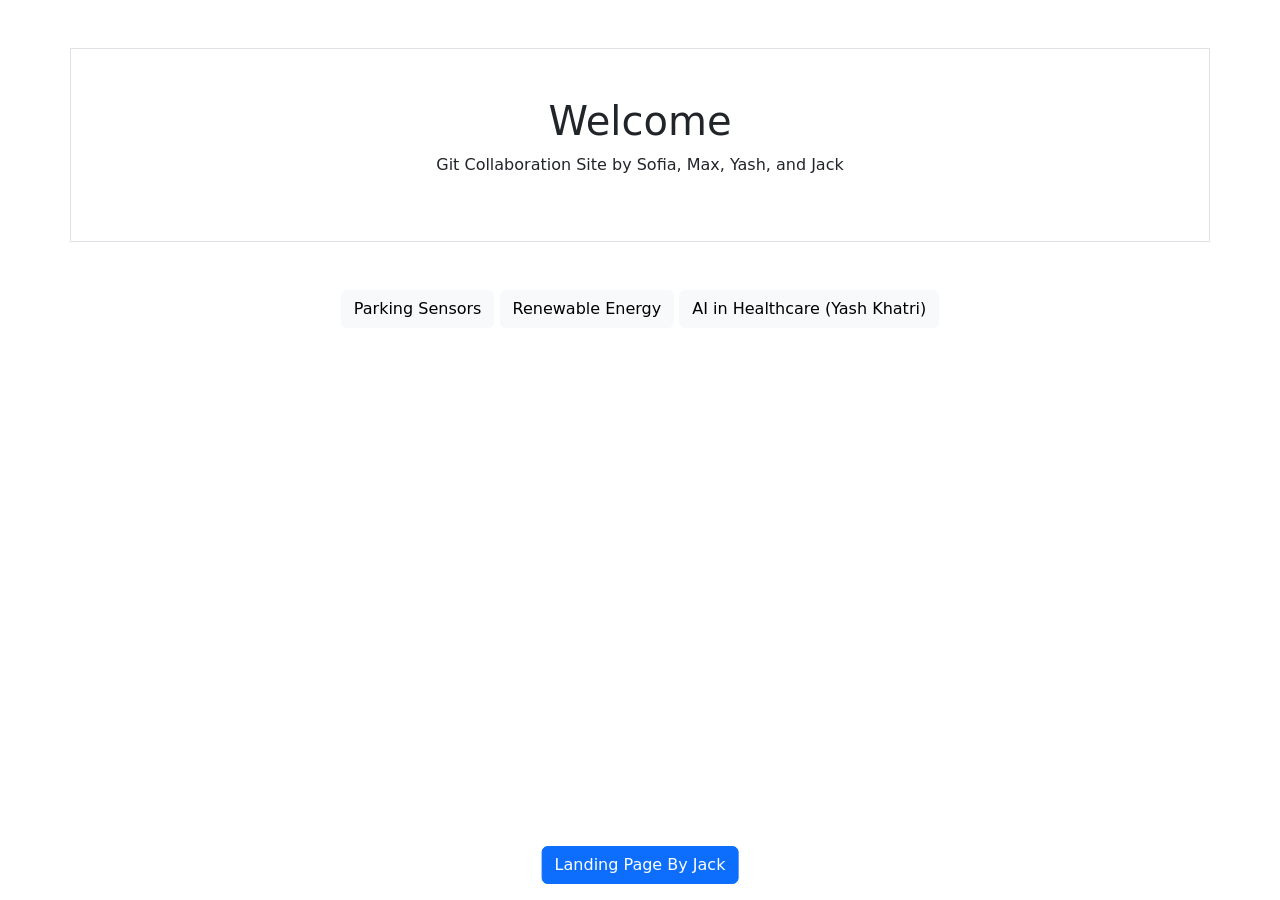
==== index.html @ f8ce2306 "modified:   index.html" ====
<!DOCTYPE html>
<html lang="en-us">

<head>
    <meta charset="utf-8">
    <meta name="viewport" content="width=device-width">
    <title>Git Collaboration</title>
    <!-- Latest compiled and minified CSS -->
    <link href="https://cdn.jsdelivr.net/npm/bootstrap@5.3.8/dist/css/bootstrap.min.css" rel="stylesheet">

    <!-- Latest compiled JavaScript -->
    <script src="https://cdn.jsdelivr.net/npm/bootstrap@5.3.8/dist/js/bootstrap.bundle.min.js"></script>
</head>

<body>
    <div class="container p-5 my-5 border text-center">
        <h1>Welcome</h1>
        <p>Git Collaboration Site by Sofia, Max, Yash, and Jack</p>
    </div>

    <div class="text-center">
    <a href="parking_sensors.html" class="btn btn-light">
        Parking Sensors
    </a>

    <a href="renewableEnergy.html" class="btn btn-light">
        Renewable Energy
    </a>

    <a href="AI in healthcare.html" class="btn btn-light">
        AI in Healthcare (Yash Khatri)
    </a>
</div>
</div>

<button type="button"
        class="btn btn-primary position-fixed bottom-0 start-50 translate-middle-x mb-3"
        data-bs-toggle="modal"
        data-bs-target="#myModal">
    Landing Page By Jack
</button>
    
<div class="modal" id="myModal">
  <div class="modal-dialog">
    <div class="modal-content">

      <div class="modal-header">
        <h4 class="modal-title">Landing Page by Jack Politi</h4>
        <button type="button" class="btn-close" data-bs-dismiss="modal"></button>
      </div>

      <div class="modal-body">
        LinkedIN: <a href="https://www.linkedin.com/in/jack-politi/">Jack Politi</a>
        <p>
        GitHub: <a href="https://github.com/kelpdude89">kelpdude89</a>
      </div>

      <!-- Modal footer -->
      <div class="modal-footer">
        <button type="button" class="btn btn-danger" data-bs-dismiss="modal">Close</button>
      </div>

    </div>
  </div>
</div>
</body>

</html>
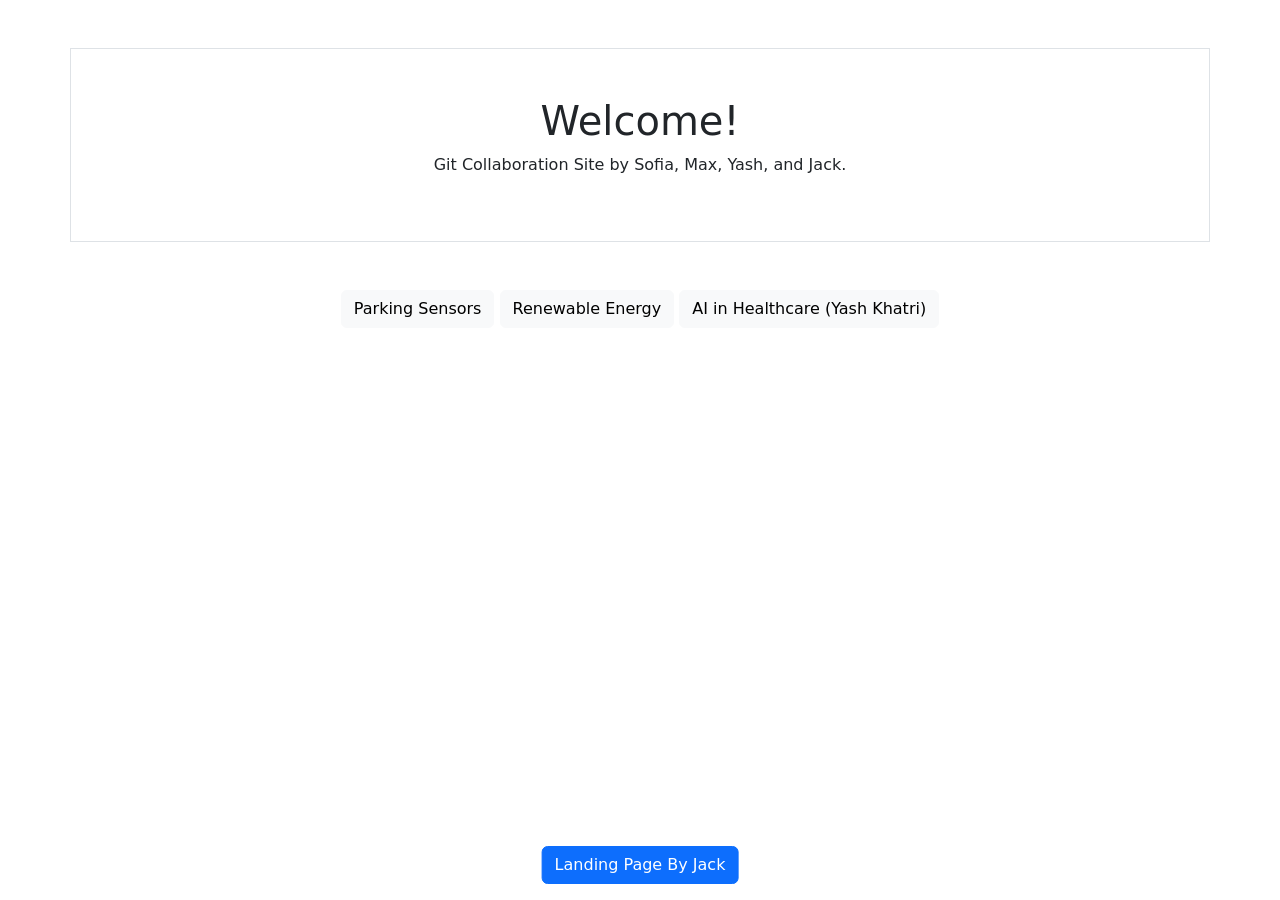
==== commit b82d8704: "modified:   index.html" ====
--- a/index.html
+++ b/index.html
@@ -14,8 +14,8 @@
 
 <body>
     <div class="container p-5 my-5 border text-center">
-        <h1>Welcome</h1>
-        <p>Git Collaboration Site by Sofia, Max, Yash, and Jack</p>
+        <h1>Welcome!</h1>
+        <p>Git Collaboration Site by Sofia, Max, Yash, and Jack.</p>
     </div>
 
     <div class="text-center">
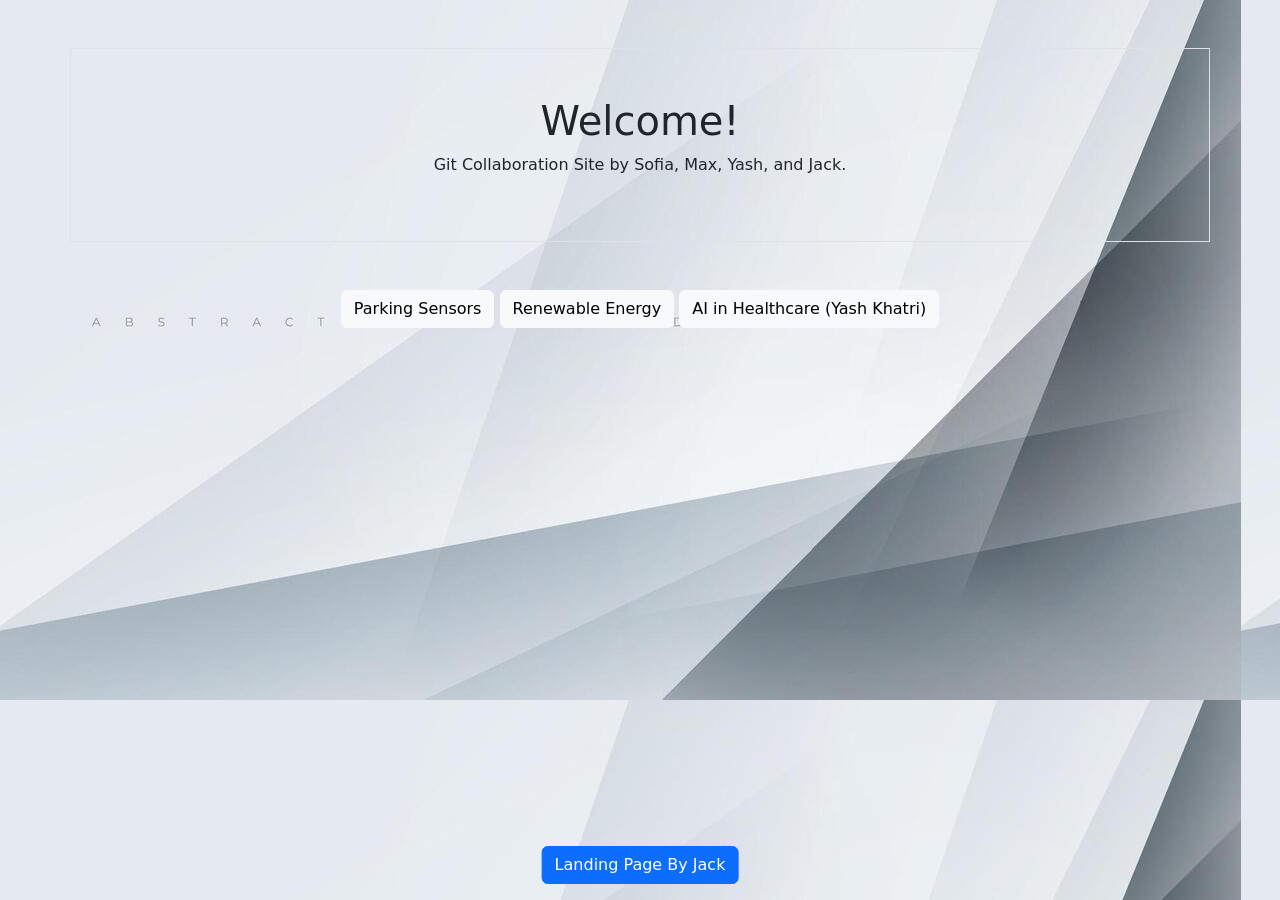
==== commit a85bba8f: "changes" ====
--- a/index.html
+++ b/index.html
@@ -10,6 +10,7 @@
 
     <!-- Latest compiled JavaScript -->
     <script src="https://cdn.jsdelivr.net/npm/bootstrap@5.3.8/dist/js/bootstrap.bundle.min.js"></script>
+    <link rel= "stylesheet" href="index_styling.css">
 </head>
 
 <body>
@@ -50,7 +51,7 @@
       </div>
 
       <div class="modal-body">
-        LinkedIN: <a href="https://www.linkedin.com/in/jack-politi/">Jack Politi</a>
+        LinkedIn: <a href="https://www.linkedin.com/in/jack-politi/">Jack Politi</a>
         <p>
         GitHub: <a href="https://github.com/kelpdude89">kelpdude89</a>
       </div>
--- a/index_styling.css
+++ b/index_styling.css
@@ -0,0 +1,6 @@
+body {
+    background-color: rgb(117, 240, 240);
+    background-image: url('index_background.jpg');
+
+}
+
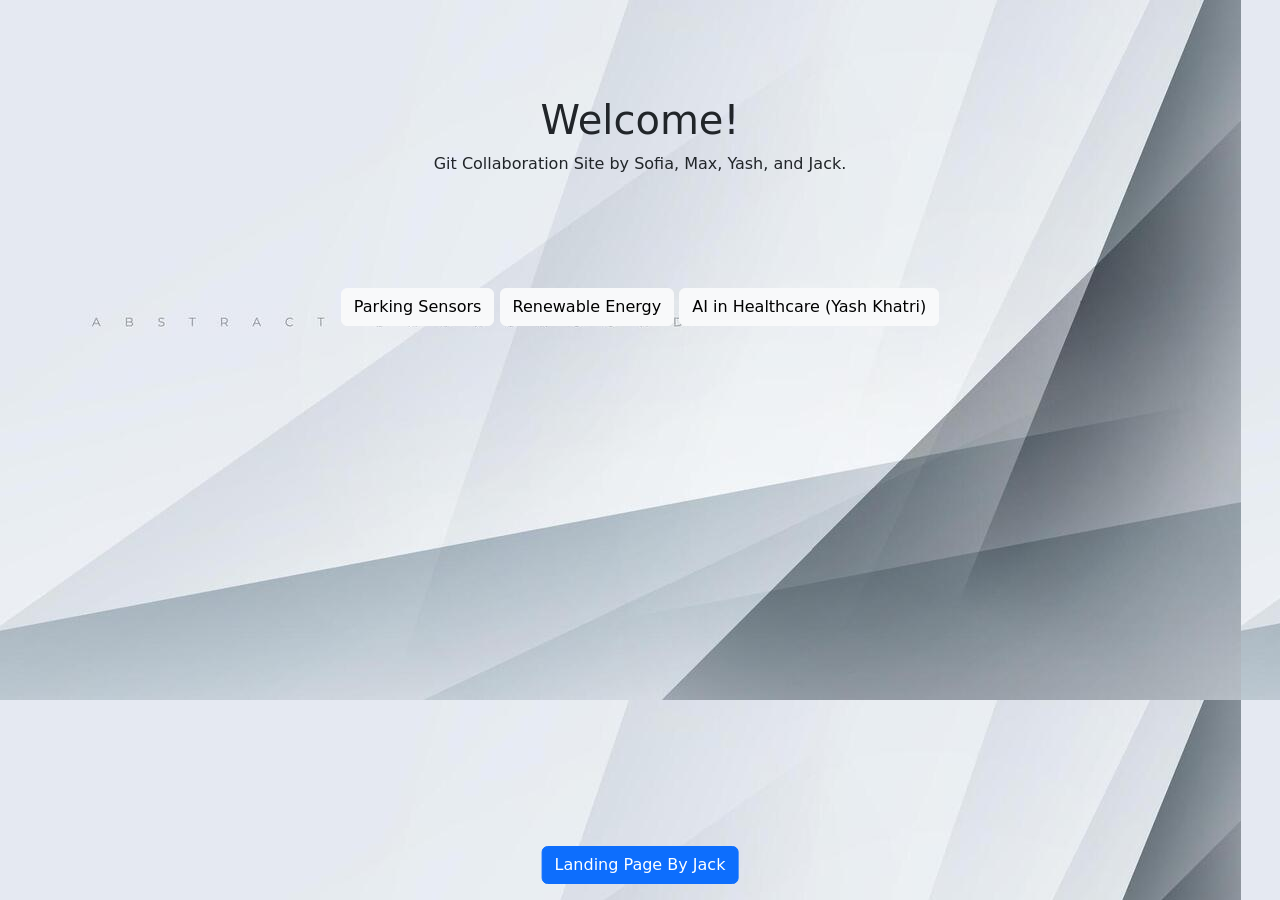
==== commit 49b41728: "modified:   index.html" ====
--- a/index.html
+++ b/index.html
@@ -14,7 +14,7 @@
 </head>
 
 <body>
-    <div class="container p-5 my-5 border text-center">
+    <div class="container p-5 my-5 text-center">
         <h1>Welcome!</h1>
         <p>Git Collaboration Site by Sofia, Max, Yash, and Jack.</p>
     </div>
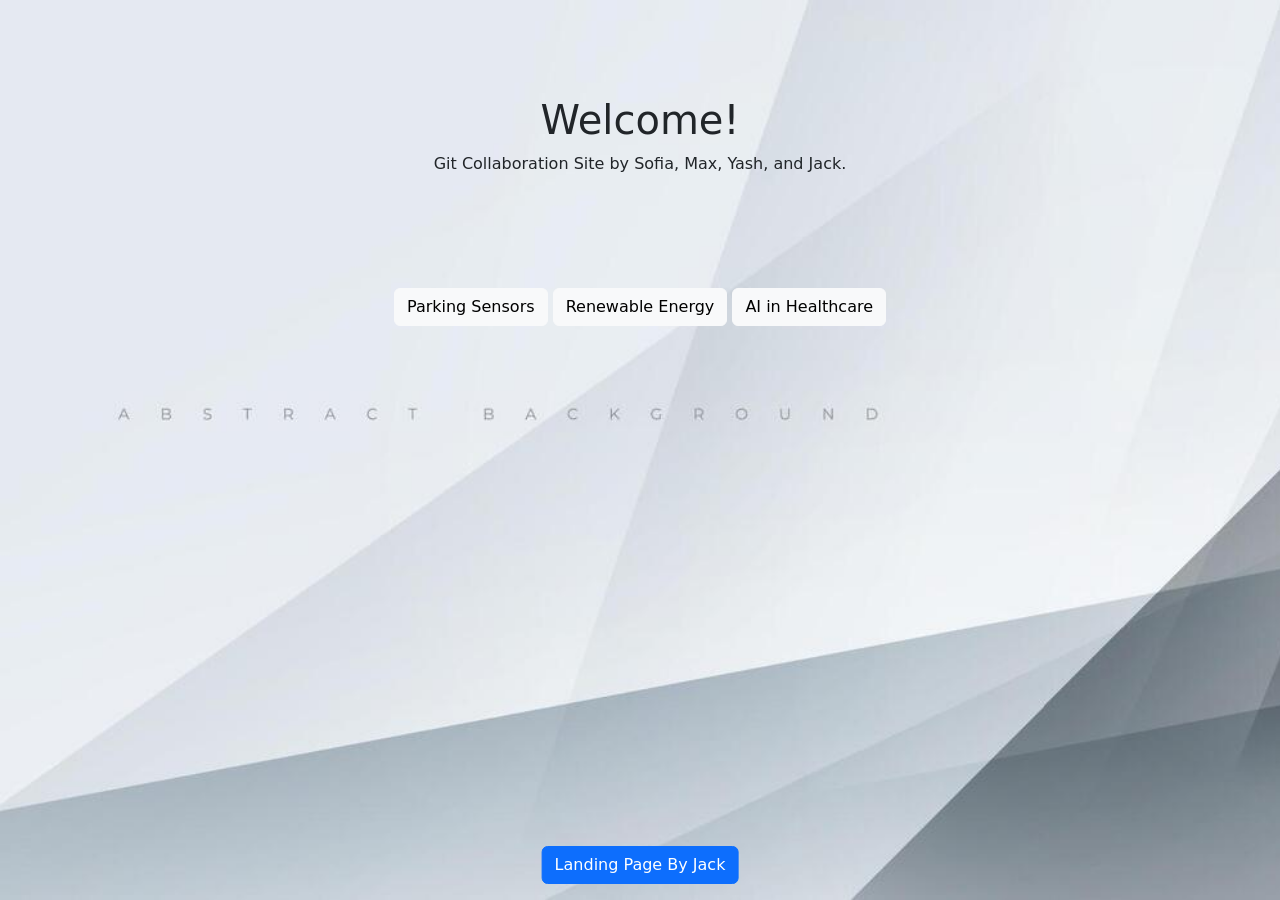
==== commit a7d99dc7: "modified:   index.html" ====
--- a/index.html
+++ b/index.html
@@ -29,7 +29,7 @@
     </a>
 
     <a href="AI in healthcare.html" class="btn btn-light">
-        AI in Healthcare (Yash Khatri)
+        AI in Healthcare
     </a>
 </div>
 </div>
--- a/index_styling.css
+++ b/index_styling.css
@@ -1,6 +1,7 @@
 body {
-    background-color: rgb(117, 240, 240);
     background-image: url('index_background.jpg');
+    background-repeat: no-repeat;
+    background-attachment: fixed;
+    background-size: cover; 
 
-}
-
+}
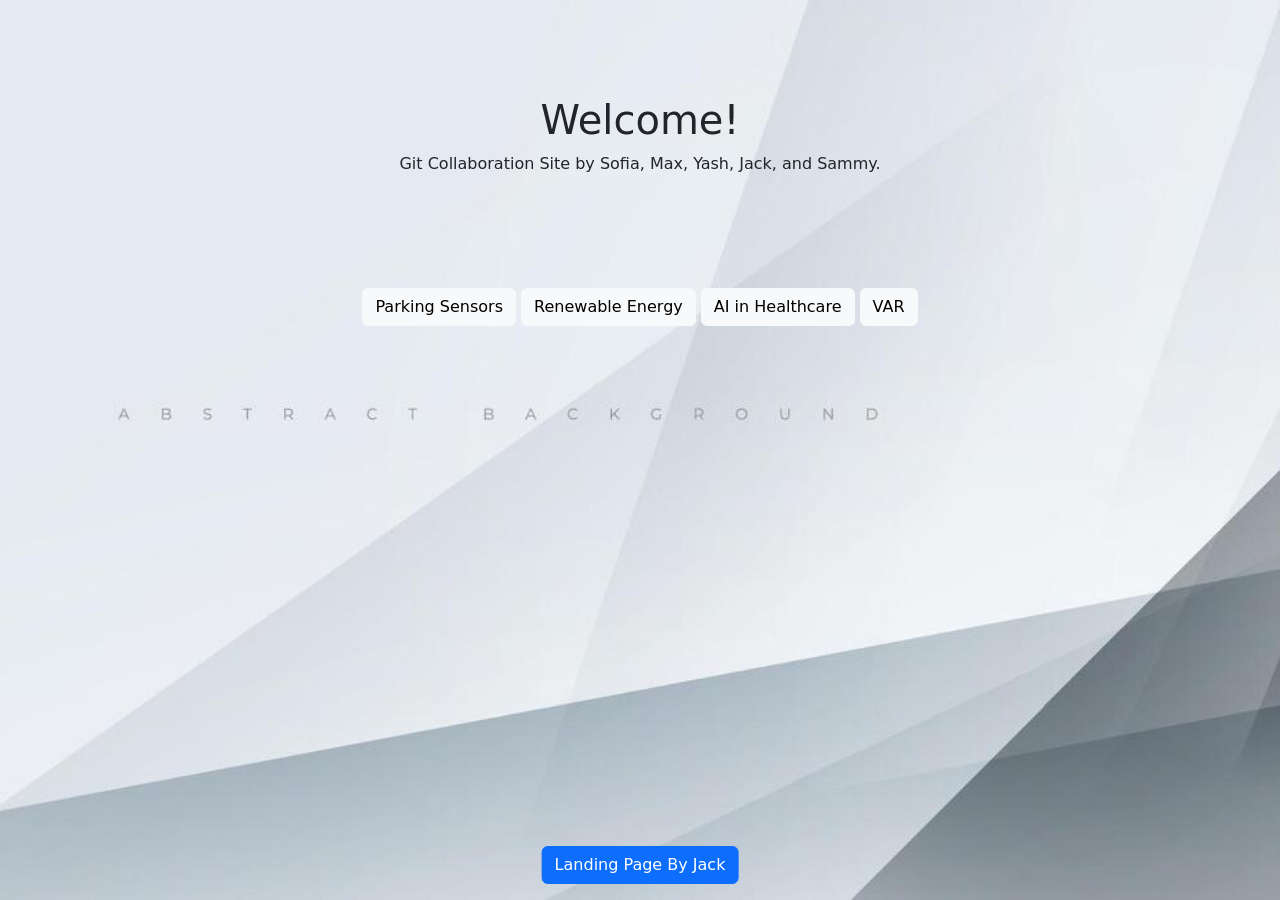
==== commit 0b25ee1c: "Merge 4693c4c42e4963d1eff462561cc1c8aeb3390cd6 into afcf911b08cd423ccc7e9ec1ea3177efebe87b07" ====
--- a/index.html
+++ b/index.html
@@ -1,6 +1,6 @@
 <!DOCTYPE html>
 <html lang="en-us">
-
+<!-- Improvements: The code is well structured, nice use of Bootstrap for styling, multiple css files for different html pages. Things to improve may include moving nav section inside the body tag, you could also use BootStrap by outlining certain properties inside the class attribute, so for example "text fw-bold" where text can be used as a class name and fw-bold is a Bootstrap class for font weight bold  -->
 <head>
     <meta charset="utf-8">
     <meta name="viewport" content="width=device-width">
@@ -16,7 +16,7 @@
 <body>
     <div class="container p-5 my-5 text-center">
         <h1>Welcome!</h1>
-        <p>Git Collaboration Site by Sofia, Max, Yash, and Jack.</p>
+        <p>Git Collaboration Site by Sofia, Max, Yash, Jack, and Sammy.</p>
     </div>
 
     <div class="text-center">
@@ -30,6 +30,10 @@
 
     <a href="AI in healthcare.html" class="btn btn-light">
         AI in Healthcare
+    </a>
+
+    <a href="var.html" class="btn btn-light">
+        VAR
     </a>
 </div>
 </div>
@@ -52,7 +56,9 @@
 
       <div class="modal-body">
         LinkedIn: <a href="https://www.linkedin.com/in/jack-politi/">Jack Politi</a>
-        <p>
+        <p></p>
+        Instagram: <a href="https://www.instagram.com/jack.politi/">Jack Politi</a>
+        <p></p>
         GitHub: <a href="https://github.com/kelpdude89">kelpdude89</a>
       </div>
 
